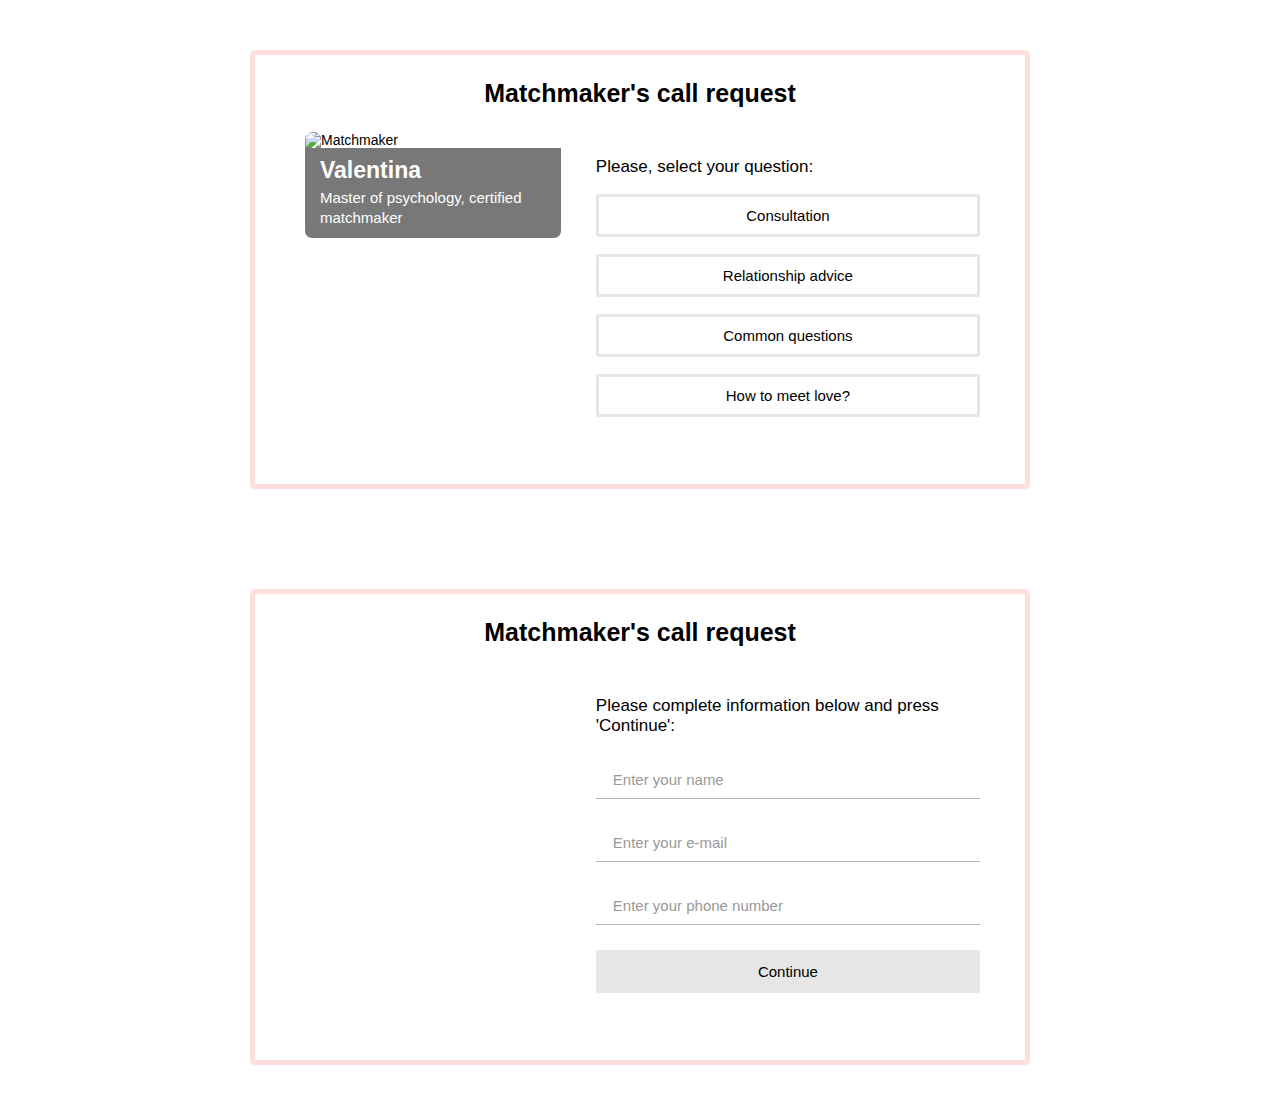
==== call-request.html @ bef975fe "step 2" ====
<!DOCTYPE html>
<html lang="en">
<head>
	<meta charset="UTF-8">
	<title>Request matchmaker's consultation</title>
	<meta name="viewport" content="width=device-width, initial-scale=1.0">
	<meta name="description" content="Request call with matchmaker and get qualified consultation.">

	<link rel="stylesheet" href="https://maxcdn.bootstrapcdn.com/bootstrap/3.3.7/css/bootstrap.min.css" integrity="sha384-BVYiiSIFeK1dGmJRAkycuHAHRg32OmUcww7on3RYdg4Va+PmSTsz/K68vbdEjh4u" crossorigin="anonymous">
	<link rel="stylesheet" href="https://maxcdn.bootstrapcdn.com/font-awesome/4.7.0/css/font-awesome.min.css">
	<link rel="stylesheet" href="css/datepicker.min.css">
	<link rel="stylesheet" href="css/call-request.css">

</head>
<body>
	
		<div class="container">
			<div class="row">
				<div class="col-md-8 col-md-offset-2 call-wrapper">
					<div class="col-md-12 call-title">
						<strong>Matchmaker's call request</strong>
					</div>
					<div class="col-md-12">

						<div class="col-md-5">
							<div class="left-section">
								<div class="matchmaker-photo">
									<img src="img/matchmaker-valentina.JPG" alt="Matchmaker">
								</div>
								<div class="matchmaker-info">
									<strong class="matchmaker-name">Valentina</strong>
									<p>Master of psychology, certified matchmaker</p>
								</div>
							</div>
						</div>

						<div class="col-md-7">
							<div class="content-section">
								<div class="call-buttons">
									<p class="call-subheading">Please, select your question:</p>
									<button class="btn-question">Consultation</button>
									<button class="btn-question">Relationship advice</button>
									<button class="btn-question">Common questions</button>
									<button class="btn-question">How to meet love?</button>
								</div>
							</div>
						</div>

					</div>
				</div>
			</div>


			<!-- step 2 -->
			<div class="row">
				<div class="col-md-8 col-md-offset-2 call-wrapper">
					<div class="col-md-12 call-title">
						<strong>Matchmaker's call request</strong>
					</div>
					<div class="col-md-12">

						<div class="col-md-5">
							<div class="left-section calendar">
								<div class="datepicker-here" id="datepicker" data-language='en'></div>	
							</div>
						</div>

						<div class="col-md-7">
							<div class="content-section">
								<p class="call-subheading">Please complete information below and press 'Continue':</p>
								<form>
									<div class="call-form-row">
										<!-- <label for="call-name">Name</label> -->
										<input type="text" class="call-field" placeholder="Enter your name" id="call-name" name="Name">
										<span class="error-message"></span>
									</div>
									<div class="call-form-row">
										<!-- <label for="call-name">E-mail</label> -->
										<input type="text" class="call-field" placeholder="Enter your e-mail" id="call-email" name="Email">
										<span class="error-message"></span>
									</div>
									<div class="call-form-row">
										<!-- <label for="call-name">Phone</label> -->
										<input type="text" class="call-field" placeholder="Enter your phone number" id="call-phone" name="Phone">
										<span class="error-message"></span>
									</div>
									<button class="btn-continue">Continue</button>
								</form>
							</div>
						</div>

					</div>
				</div>
			</div>

		</div>
	<script src="https://code.jquery.com/jquery-3.2.1.min.js" integrity="sha256-hwg4gsxgFZhOsEEamdOYGBf13FyQuiTwlAQgxVSNgt4=" crossorigin="anonymous"></script>
	<script src="js/datepicker.min.js"></script>
	<script src="js/datepicker.en.js"></script>
	<script src="js/script.js"></script>

</body>
</html>
---- css/datepicker.min.css ----
.datepicker--cells{display:-webkit-flex;display:-ms-flexbox;display:flex;-webkit-flex-wrap:wrap;-ms-flex-wrap:wrap;flex-wrap:wrap}.datepicker--cell{border-radius:4px;box-sizing:border-box;cursor:pointer;display:-webkit-flex;display:-ms-flexbox;display:flex;position:relative;-webkit-align-items:center;-ms-flex-align:center;align-items:center;-webkit-justify-content:center;-ms-flex-pack:center;justify-content:center;height:32px;z-index:1}.datepicker--cell.-focus-{background:#f0f0f0}.datepicker--cell.-current-{color:#4EB5E6}.datepicker--cell.-current-.-focus-{color:#4a4a4a}.datepicker--cell.-current-.-in-range-{color:#4EB5E6}.datepicker--cell.-in-range-{background:rgba(92,196,239,.1);color:#4a4a4a;border-radius:0}.datepicker--cell.-in-range-.-focus-{background-color:rgba(92,196,239,.2)}.datepicker--cell.-disabled-{cursor:default;color:#aeaeae}.datepicker--cell.-disabled-.-focus-{color:#aeaeae}.datepicker--cell.-disabled-.-in-range-{color:#a1a1a1}.datepicker--cell.-disabled-.-current-.-focus-{color:#aeaeae}.datepicker--cell.-range-from-{border:1px solid rgba(92,196,239,.5);background-color:rgba(92,196,239,.1);border-radius:4px 0 0 4px}.datepicker--cell.-range-to-{border:1px solid rgba(92,196,239,.5);background-color:rgba(92,196,239,.1);border-radius:0 4px 4px 0}.datepicker--cell.-selected-,.datepicker--cell.-selected-.-current-{color:#fff;background:#5cc4ef}.datepicker--cell.-range-from-.-range-to-{border-radius:4px}.datepicker--cell.-selected-{border:none}.datepicker--cell.-selected-.-focus-{background:#45bced}.datepicker--cell:empty{cursor:default}.datepicker--days-names{display:-webkit-flex;display:-ms-flexbox;display:flex;-webkit-flex-wrap:wrap;-ms-flex-wrap:wrap;flex-wrap:wrap;margin:8px 0 3px}.datepicker--day-name{color:#FF9A19;display:-webkit-flex;display:-ms-flexbox;display:flex;-webkit-align-items:center;-ms-flex-align:center;align-items:center;-webkit-justify-content:center;-ms-flex-pack:center;justify-content:center;-webkit-flex:1;-ms-flex:1;flex:1;text-align:center;text-transform:uppercase;font-size:.8em}.-only-timepicker- .datepicker--content,.datepicker--body,.datepicker-inline .datepicker--pointer{display:none}.datepicker--cell-day{width:14.28571%}.datepicker--cells-months{height:170px}.datepicker--cell-month{width:33.33%;height:25%}.datepicker--cells-years,.datepicker--years{height:170px}.datepicker--cell-year{width:25%;height:33.33%}.datepickers-container{position:absolute;left:0;top:0}@media print{.datepickers-container{display:none}}.datepicker{background:#fff;border:1px solid #dbdbdb;box-shadow:0 4px 12px rgba(0,0,0,.15);border-radius:4px;box-sizing:content-box;font-family:Tahoma,sans-serif;font-size:14px;color:#4a4a4a;width:250px;position:absolute;left:-100000px;opacity:0;transition:opacity .3s ease,left 0s .3s,-webkit-transform .3s ease;transition:opacity .3s ease,transform .3s ease,left 0s .3s;transition:opacity .3s ease,transform .3s ease,left 0s .3s,-webkit-transform .3s ease;z-index:100}.datepicker.-from-top-{-webkit-transform:translateY(-8px);transform:translateY(-8px)}.datepicker.-from-right-{-webkit-transform:translateX(8px);transform:translateX(8px)}.datepicker.-from-bottom-{-webkit-transform:translateY(8px);transform:translateY(8px)}.datepicker.-from-left-{-webkit-transform:translateX(-8px);transform:translateX(-8px)}.datepicker.active{opacity:1;-webkit-transform:translate(0);transform:translate(0);transition:opacity .3s ease,left 0s 0s,-webkit-transform .3s ease;transition:opacity .3s ease,transform .3s ease,left 0s 0s;transition:opacity .3s ease,transform .3s ease,left 0s 0s,-webkit-transform .3s ease}.datepicker-inline .datepicker{border-color:#d7d7d7;box-shadow:none;position:static;left:auto;right:auto;opacity:1;-webkit-transform:none;transform:none}.datepicker--content{box-sizing:content-box;padding:4px}.datepicker--pointer{position:absolute;background:#fff;border-top:1px solid #dbdbdb;border-right:1px solid #dbdbdb;width:10px;height:10px;z-index:-1}.datepicker--nav-action:hover,.datepicker--nav-title:hover{background:#f0f0f0}.-top-center- .datepicker--pointer,.-top-left- .datepicker--pointer,.-top-right- .datepicker--pointer{top:calc(100% - 4px);-webkit-transform:rotate(135deg);transform:rotate(135deg)}.-right-bottom- .datepicker--pointer,.-right-center- .datepicker--pointer,.-right-top- .datepicker--pointer{right:calc(100% - 4px);-webkit-transform:rotate(225deg);transform:rotate(225deg)}.-bottom-center- .datepicker--pointer,.-bottom-left- .datepicker--pointer,.-bottom-right- .datepicker--pointer{bottom:calc(100% - 4px);-webkit-transform:rotate(315deg);transform:rotate(315deg)}.-left-bottom- .datepicker--pointer,.-left-center- .datepicker--pointer,.-left-top- .datepicker--pointer{left:calc(100% - 4px);-webkit-transform:rotate(45deg);transform:rotate(45deg)}.-bottom-left- .datepicker--pointer,.-top-left- .datepicker--pointer{left:10px}.-bottom-right- .datepicker--pointer,.-top-right- .datepicker--pointer{right:10px}.-bottom-center- .datepicker--pointer,.-top-center- .datepicker--pointer{left:calc(50% - 10px / 2)}.-left-top- .datepicker--pointer,.-right-top- .datepicker--pointer{top:10px}.-left-bottom- .datepicker--pointer,.-right-bottom- .datepicker--pointer{bottom:10px}.-left-center- .datepicker--pointer,.-right-center- .datepicker--pointer{top:calc(50% - 10px / 2)}.datepicker--body.active{display:block}.datepicker--nav{display:-webkit-flex;display:-ms-flexbox;display:flex;-webkit-justify-content:space-between;-ms-flex-pack:justify;justify-content:space-between;border-bottom:1px solid #efefef;min-height:32px;padding:4px}.-only-timepicker- .datepicker--nav{display:none}.datepicker--nav-action,.datepicker--nav-title{display:-webkit-flex;display:-ms-flexbox;display:flex;cursor:pointer;-webkit-align-items:center;-ms-flex-align:center;align-items:center;-webkit-justify-content:center;-ms-flex-pack:center;justify-content:center}.datepicker--nav-action{width:32px;border-radius:4px;-webkit-user-select:none;-moz-user-select:none;-ms-user-select:none;user-select:none}.datepicker--nav-action.-disabled-{visibility:hidden}.datepicker--nav-action svg{width:32px;height:32px}.datepicker--nav-action path{fill:none;stroke:#9c9c9c;stroke-width:2px}.datepicker--nav-title{border-radius:4px;padding:0 8px}.datepicker--buttons,.datepicker--time{border-top:1px solid #efefef;padding:4px}.datepicker--nav-title i{font-style:normal;color:#9c9c9c;margin-left:5px}.datepicker--nav-title.-disabled-{cursor:default;background:0 0}.datepicker--buttons{display:-webkit-flex;display:-ms-flexbox;display:flex}.datepicker--button{color:#4EB5E6;cursor:pointer;border-radius:4px;-webkit-flex:1;-ms-flex:1;flex:1;display:-webkit-inline-flex;display:-ms-inline-flexbox;display:inline-flex;-webkit-justify-content:center;-ms-flex-pack:center;justify-content:center;-webkit-align-items:center;-ms-flex-align:center;align-items:center;height:32px}.datepicker--button:hover{color:#4a4a4a;background:#f0f0f0}.datepicker--time{display:-webkit-flex;display:-ms-flexbox;display:flex;-webkit-align-items:center;-ms-flex-align:center;align-items:center;position:relative}.datepicker--time.-am-pm- .datepicker--time-sliders{-webkit-flex:0 1 138px;-ms-flex:0 1 138px;flex:0 1 138px;max-width:138px}.-only-timepicker- .datepicker--time{border-top:none}.datepicker--time-sliders{-webkit-flex:0 1 153px;-ms-flex:0 1 153px;flex:0 1 153px;margin-right:10px;max-width:153px}.datepicker--time-label{display:none;font-size:12px}.datepicker--time-current{display:-webkit-flex;display:-ms-flexbox;display:flex;-webkit-align-items:center;-ms-flex-align:center;align-items:center;-webkit-flex:1;-ms-flex:1;flex:1;font-size:14px;text-align:center;margin:0 0 0 10px}.datepicker--time-current-colon{margin:0 2px 3px;line-height:1}.datepicker--time-current-hours,.datepicker--time-current-minutes{line-height:1;font-size:19px;font-family:"Century Gothic",CenturyGothic,AppleGothic,sans-serif;position:relative;z-index:1}.datepicker--time-current-hours:after,.datepicker--time-current-minutes:after{content:'';background:#f0f0f0;border-radius:4px;position:absolute;left:-2px;top:-3px;right:-2px;bottom:-2px;z-index:-1;opacity:0}.datepicker--time-current-hours.-focus-:after,.datepicker--time-current-minutes.-focus-:after{opacity:1}.datepicker--time-current-ampm{text-transform:uppercase;-webkit-align-self:flex-end;-ms-flex-item-align:end;align-self:flex-end;color:#9c9c9c;margin-left:6px;font-size:11px;margin-bottom:1px}.datepicker--time-row{display:-webkit-flex;display:-ms-flexbox;display:flex;-webkit-align-items:center;-ms-flex-align:center;align-items:center;font-size:11px;height:17px;background:linear-gradient(to right,#dedede,#dedede) left 50%/100% 1px no-repeat}.datepicker--time-row:first-child{margin-bottom:4px}.datepicker--time-row input[type=range]{background:0 0;cursor:pointer;-webkit-flex:1;-ms-flex:1;flex:1;height:100%;padding:0;margin:0;-webkit-appearance:none}.datepicker--time-row input[type=range]::-ms-tooltip{display:none}.datepicker--time-row input[type=range]:hover::-webkit-slider-thumb{border-color:#b8b8b8}.datepicker--time-row input[type=range]:hover::-moz-range-thumb{border-color:#b8b8b8}.datepicker--time-row input[type=range]:hover::-ms-thumb{border-color:#b8b8b8}.datepicker--time-row input[type=range]:focus{outline:0}.datepicker--time-row input[type=range]:focus::-webkit-slider-thumb{background:#5cc4ef;border-color:#5cc4ef}.datepicker--time-row input[type=range]:focus::-moz-range-thumb{background:#5cc4ef;border-color:#5cc4ef}.datepicker--time-row input[type=range]:focus::-ms-thumb{background:#5cc4ef;border-color:#5cc4ef}.datepicker--time-row input[type=range]::-webkit-slider-thumb{-webkit-appearance:none;box-sizing:border-box;height:12px;width:12px;border-radius:3px;border:1px solid #dedede;background:#fff;cursor:pointer;transition:background .2s;margin-top:-6px}.datepicker--time-row input[type=range]::-moz-range-thumb{box-sizing:border-box;height:12px;width:12px;border-radius:3px;border:1px solid #dedede;background:#fff;cursor:pointer;transition:background .2s}.datepicker--time-row input[type=range]::-ms-thumb{box-sizing:border-box;height:12px;width:12px;border-radius:3px;border:1px solid #dedede;background:#fff;cursor:pointer;transition:background .2s}.datepicker--time-row input[type=range]::-webkit-slider-runnable-track{border:none;height:1px;cursor:pointer;color:transparent;background:0 0}.datepicker--time-row input[type=range]::-moz-range-track{border:none;height:1px;cursor:pointer;color:transparent;background:0 0}.datepicker--time-row input[type=range]::-ms-track{border:none;height:1px;cursor:pointer;color:transparent;background:0 0}.datepicker--time-row input[type=range]::-ms-fill-lower{background:0 0}.datepicker--time-row input[type=range]::-ms-fill-upper{background:0 0}.datepicker--time-row span{padding:0 12px}.datepicker--time-icon{color:#9c9c9c;border:1px solid;border-radius:50%;font-size:16px;position:relative;margin:0 5px -1px 0;width:1em;height:1em}.datepicker--time-icon:after,.datepicker--time-icon:before{content:'';background:currentColor;position:absolute}.datepicker--time-icon:after{height:.4em;width:1px;left:calc(50% - 1px);top:calc(50% + 1px);-webkit-transform:translateY(-100%);transform:translateY(-100%)}.datepicker--time-icon:before{width:.4em;height:1px;top:calc(50% + 1px);left:calc(50% - 1px)}.datepicker--cell-day.-other-month-,.datepicker--cell-year.-other-decade-{color:#dedede}.datepicker--cell-day.-other-month-:hover,.datepicker--cell-year.-other-decade-:hover{color:#c5c5c5}.-disabled-.-focus-.datepicker--cell-day.-other-month-,.-disabled-.-focus-.datepicker--cell-year.-other-decade-{color:#dedede}.-selected-.datepicker--cell-day.-other-month-,.-selected-.datepicker--cell-year.-other-decade-{color:#fff;background:#a2ddf6}.-selected-.-focus-.datepicker--cell-day.-other-month-,.-selected-.-focus-.datepicker--cell-year.-other-decade-{background:#8ad5f4}.-in-range-.datepicker--cell-day.-other-month-,.-in-range-.datepicker--cell-year.-other-decade-{background-color:rgba(92,196,239,.1);color:#ccc}.-in-range-.-focus-.datepicker--cell-day.-other-month-,.-in-range-.-focus-.datepicker--cell-year.-other-decade-{background-color:rgba(92,196,239,.2)}.datepicker--cell-day.-other-month-:empty,.datepicker--cell-year.-other-decade-:empty{background:0 0;border:none}
---- css/call-request.css ----
* {
  box-sizing: border-box;
  -webkit-box-sizing: border-box;
  -moz-box-sizing: border-box;
  -ms-box-sizing: border-box;
  -o-box-sizing: border-box;
}

*::-webkit-input-placeholder {
  color: #999;
  opacity: 1;
}

*:-moz-placeholder {
  color: #999;
  opacity: 1;
}

*::-moz-placeholder {
  color: #999;
  opacity: 1;
}

*:-ms-input-placeholder {
  color: #999;
  opacity: 1;
}

ul, ol {
  margin: 0;
  padding: 0;
  list-style: none;
}

img {
  border-style: none;
}

h1, h2, h3, h4, h5, h6, p, figure, li {
  margin: 0;
}

img {
  border-style: none;
  display: block;
}

input, select, textarea {
  vertical-align: middle;
  font: 100% arial, helvetica, sans-serif;
}

a {
  text-decoration: none;
}

a:hover, a:active, a:focus {
  text-decoration: none;
}

html, body {
  height: 100%;
}

body {
  font-family: Arial, Helvetica, sans-serif;
  font-size: 14px;
  line-height: 16px;
  color: #000;
  margin: 0;
}

.call-wrapper {
  border: 5px solid #ffdede;
  border-radius: 5px;
  overflow: hidden;
  padding-top: 25px;
  padding-bottom: 25px;
  margin-top: 50px;
  margin-bottom: 50px;
}

.matchmaker-photo {
  overflow: hidden;
  border-radius: 7px 7px 0 0;
  max-height: 300px;
}

.matchmaker-photo img {
  width: 100%;
  height: auto;
}

.left-section {
  padding: 0 5px;
}

.left-section p {
  display: block;
  font-size: 15px;
  line-height: 20px;
}

.matchmaker-name {
  display: block;
  font-size: 23px;
  line-height: 25px;
  margin-bottom: 5px;
}

.matchmaker-info {
  background: #787878;
  color: #fff;
  border-radius: 0 0 7px 7px;
  padding: 10px 15px;
}

.call-title {
  margin-bottom: 25px;
  text-align: center;
}

.call-title strong {
  display: inline-block;
  font-size: 25px;
  line-height: 27px;
}

.call-buttons button {
  display: block;
  width: 100%;
  margin: 17px auto;
  color: #000;
  font-size: 15px;
  line-height: 35px;
  border-radius: 3px;
  border: 3px solid #e6e6e6;
  background: #fff;
}

.call-buttons button:hover {
  background: #e6e6e6;
}

.btn-continue {
  display: block;
  width: 100%;
  margin: 17px auto;
  color: #000;
  font-size: 15px;
  line-height: 35px;
  border-radius: 3px;
  border: 3px solid #e6e6e6;
  background: #e6e6e6;
}

.btn-continue:hover {
  background: #fff;
}

.content-section {
  padding: 25px 0;
}

.call-subheading {
  display: block;
  font-size: 17px;
  line-height: 20px;
}

.call-form-row {
  margin: 25px 0;
}

.call-form-row label {
  display: block;
  font-size: 15px;
  line-height: 20px;
  margin: 5px 0;
}

.call-form-row input {
  display: block;
  width: 100%;
  border: none;
  border-bottom: 1px solid #b7b7b7;
  font-size: 15px;
  line-height: 35px;
  outline: none;
  text-indent: 15px;
}

.call-form-row input:focus {
  border-bottom: 1px solid #000000;
}
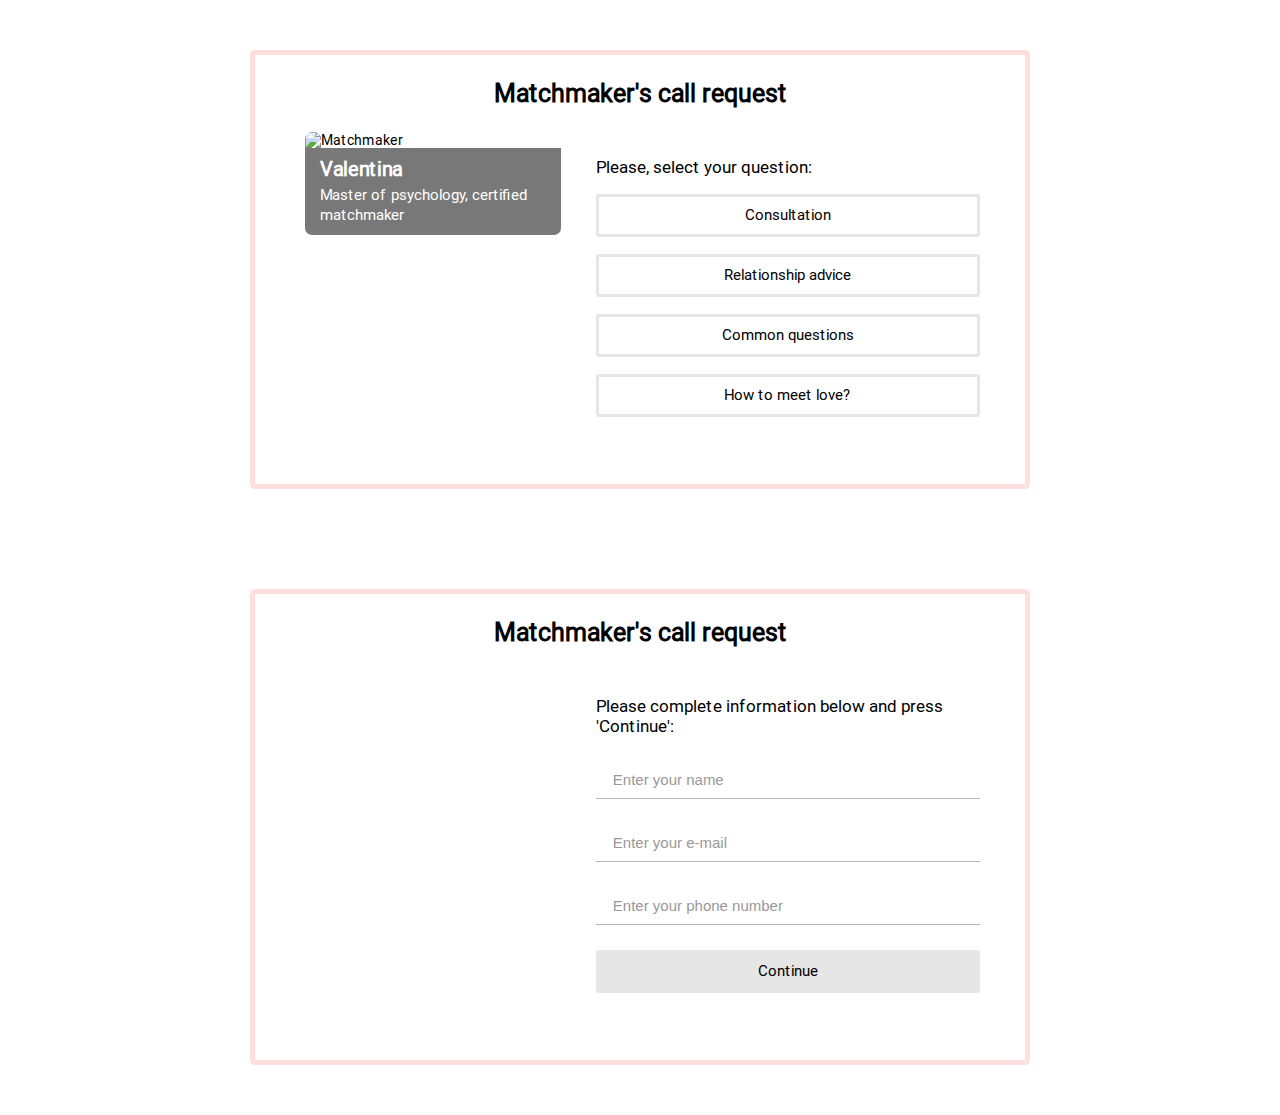
==== commit ffb680a9: "fonts" ====
--- a/call-request.html
+++ b/call-request.html
@@ -16,13 +16,13 @@
 	
 		<div class="container">
 			<div class="row">
-				<div class="col-md-8 col-md-offset-2 call-wrapper">
+				<div class="col-md-8 col-md-offset-2 col-sm-8 col-sm-offset-2 call-wrapper">
 					<div class="col-md-12 call-title">
 						<strong>Matchmaker's call request</strong>
 					</div>
 					<div class="col-md-12">
 
-						<div class="col-md-5">
+						<div class="col-md-5 col-sm-5">
 							<div class="left-section">
 								<div class="matchmaker-photo">
 									<img src="img/matchmaker-valentina.JPG" alt="Matchmaker">
@@ -34,7 +34,7 @@
 							</div>
 						</div>
 
-						<div class="col-md-7">
+						<div class="col-md-7 col-sm-7">
 							<div class="content-section">
 								<div class="call-buttons">
 									<p class="call-subheading">Please, select your question:</p>
--- a/css/call-request.css
+++ b/css/call-request.css
@@ -1,3 +1,10 @@
+@font-face {
+  font-family: "RobotoRegular";
+  font-style: normal;
+  font-weight: normal;
+  src: url("../fonts/RobotoRegular/RobotoRegular.eot?#iefix") format("embedded-opentype"), url("../fonts/RobotoRegular/RobotoRegular.woff") format("woff"), url("../fonts/RobotoRegular/RobotoRegular.ttf") format("truetype");
+}
+
 * {
   box-sizing: border-box;
   -webkit-box-sizing: border-box;
@@ -63,7 +70,7 @@
 }
 
 body {
-  font-family: Arial, Helvetica, sans-serif;
+  font-family: "RobotoRegular";
   font-size: 14px;
   line-height: 16px;
   color: #000;
@@ -103,8 +110,8 @@
 
 .matchmaker-name {
   display: block;
-  font-size: 23px;
-  line-height: 25px;
+  font-size: 20px;
+  line-height: 22px;
   margin-bottom: 5px;
 }
 
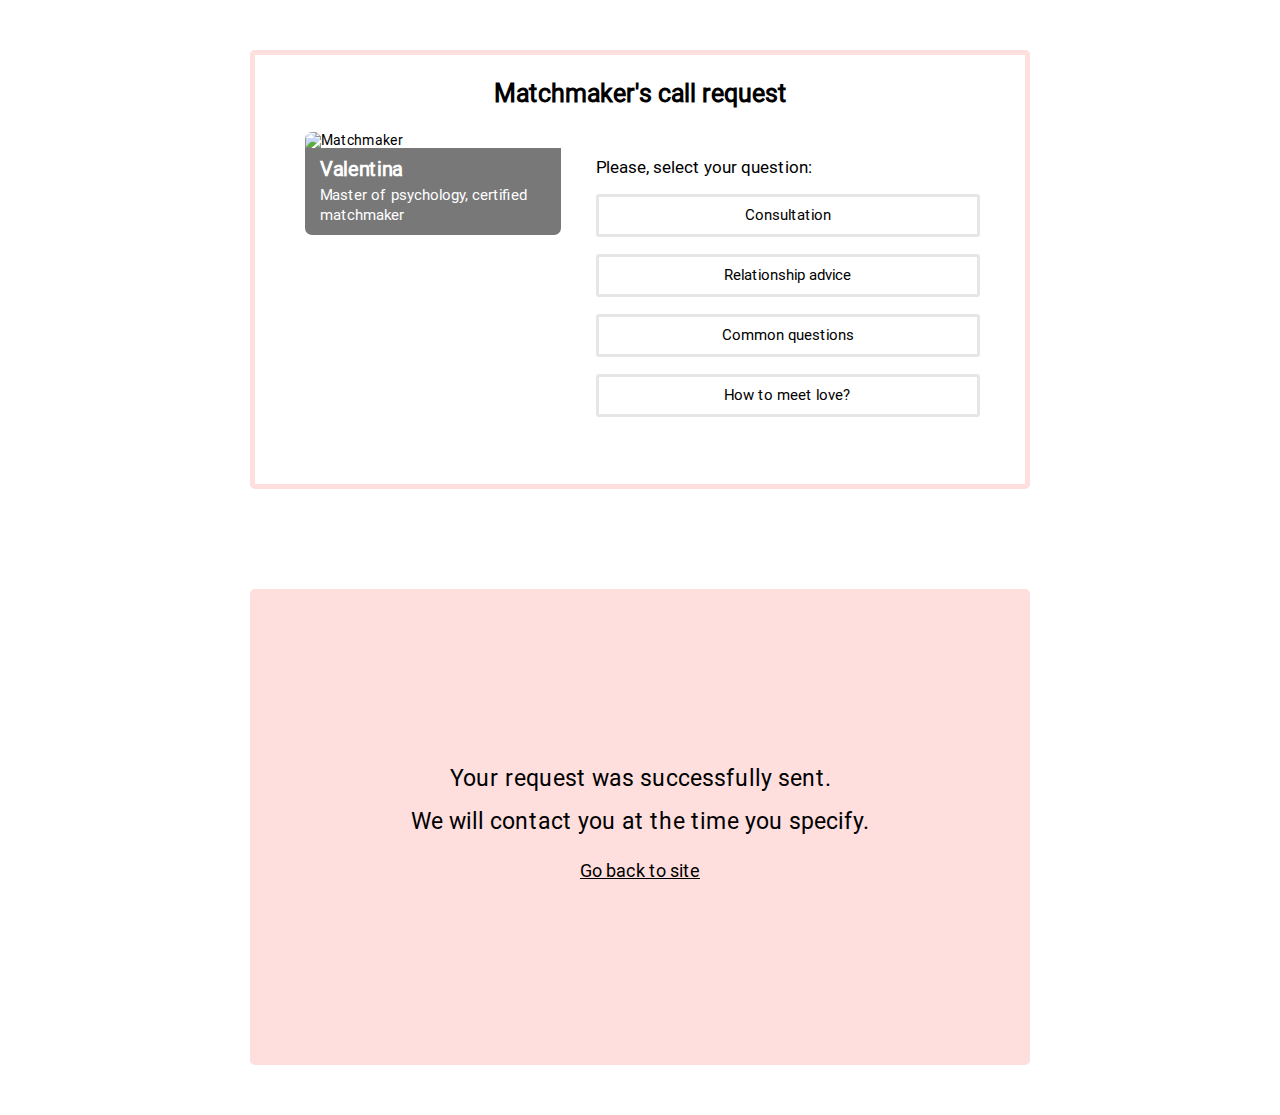
==== commit ed6990d3: "ready v1" ====
--- a/call-request.html
+++ b/call-request.html
@@ -16,7 +16,7 @@
 	
 		<div class="container">
 			<div class="row">
-				<div class="col-md-8 col-md-offset-2 col-sm-8 col-sm-offset-2 call-wrapper">
+				<div class="col-md-8 col-md-offset-2 col-sm-12 col-sm-offset-0 call-wrapper">
 					<div class="col-md-12 call-title">
 						<strong>Matchmaker's call request</strong>
 					</div>
@@ -50,22 +50,28 @@
 				</div>
 			</div>
 
-
 			<!-- step 2 -->
 			<div class="row">
-				<div class="col-md-8 col-md-offset-2 call-wrapper">
+				<div class="col-md-8 col-md-offset-2 col-sm-12 col-sm-offset-0 call-wrapper success">
+
+					<div class="success-block">
+						<p>Your request was successfully sent.</p>
+						<p>We will contact you at the time you specify.</p>
+						<a href="https://ukrainianrealbrides.com/main">Go back to site</a>
+					</div>
+
 					<div class="col-md-12 call-title">
 						<strong>Matchmaker's call request</strong>
 					</div>
 					<div class="col-md-12">
 
-						<div class="col-md-5">
+						<div class="col-md-5 col-sm-5">
 							<div class="left-section calendar">
 								<div class="datepicker-here" id="datepicker" data-language='en'></div>	
 							</div>
 						</div>
 
-						<div class="col-md-7">
+						<div class="col-md-7 col-sm-7">
 							<div class="content-section">
 								<p class="call-subheading">Please complete information below and press 'Continue':</p>
 								<form>
--- a/css/call-request.css
+++ b/css/call-request.css
@@ -85,6 +85,73 @@
   padding-bottom: 25px;
   margin-top: 50px;
   margin-bottom: 50px;
+  position: relative;
+}
+
+.success-block {
+  position: absolute;
+  left: 0;
+  top: 0;
+  right: 0;
+  bottom: 0;
+  z-index: -10;
+  opacity: 0;
+  display: -webkit-flex;
+  display: -moz-flex;
+  display: -ms-flex;
+  display: -o-flex;
+  display: -webkit-box;
+  display: -ms-flexbox;
+  display: flex;
+  -webkit-justify-content: center;
+  -moz-justify-content: center;
+  -ms-justify-content: center;
+  -o-justify-content: center;
+  -webkit-box-pack: center;
+  -ms-flex-pack: center;
+  justify-content: center;
+  -ms-align-items: center;
+  -webkit-box-align: center;
+  -webkit-align-items: center;
+  -ms-flex-align: center;
+  align-items: center;
+  -webkit-transition: all .15s;
+  -o-transition: all .15s;
+  transition: all .15s;
+  -webkit-flex-direction: column;
+  -moz-flex-direction: column;
+  -ms-flex-direction: column;
+  -o-flex-direction: column;
+  -webkit-box-orient: vertical;
+  -webkit-box-direction: normal;
+  flex-direction: column;
+  background: #ffdede;
+}
+
+.success-block p {
+  display: block;
+  color: #000;
+  font-size: 23px;
+  line-height: 33px;
+  margin: 5px 0;
+}
+
+.success-block a {
+  display: block;
+  color: #000;
+  font-size: 18px;
+  line-height: 25px;
+  margin: 15px 0;
+  text-decoration: underline;
+}
+
+.success-block a:hover {
+  text-decoration: none;
+}
+
+.call-wrapper.success .success-block {
+  opacity: 1;
+  z-index: 5;
 }
 
 .matchmaker-photo {
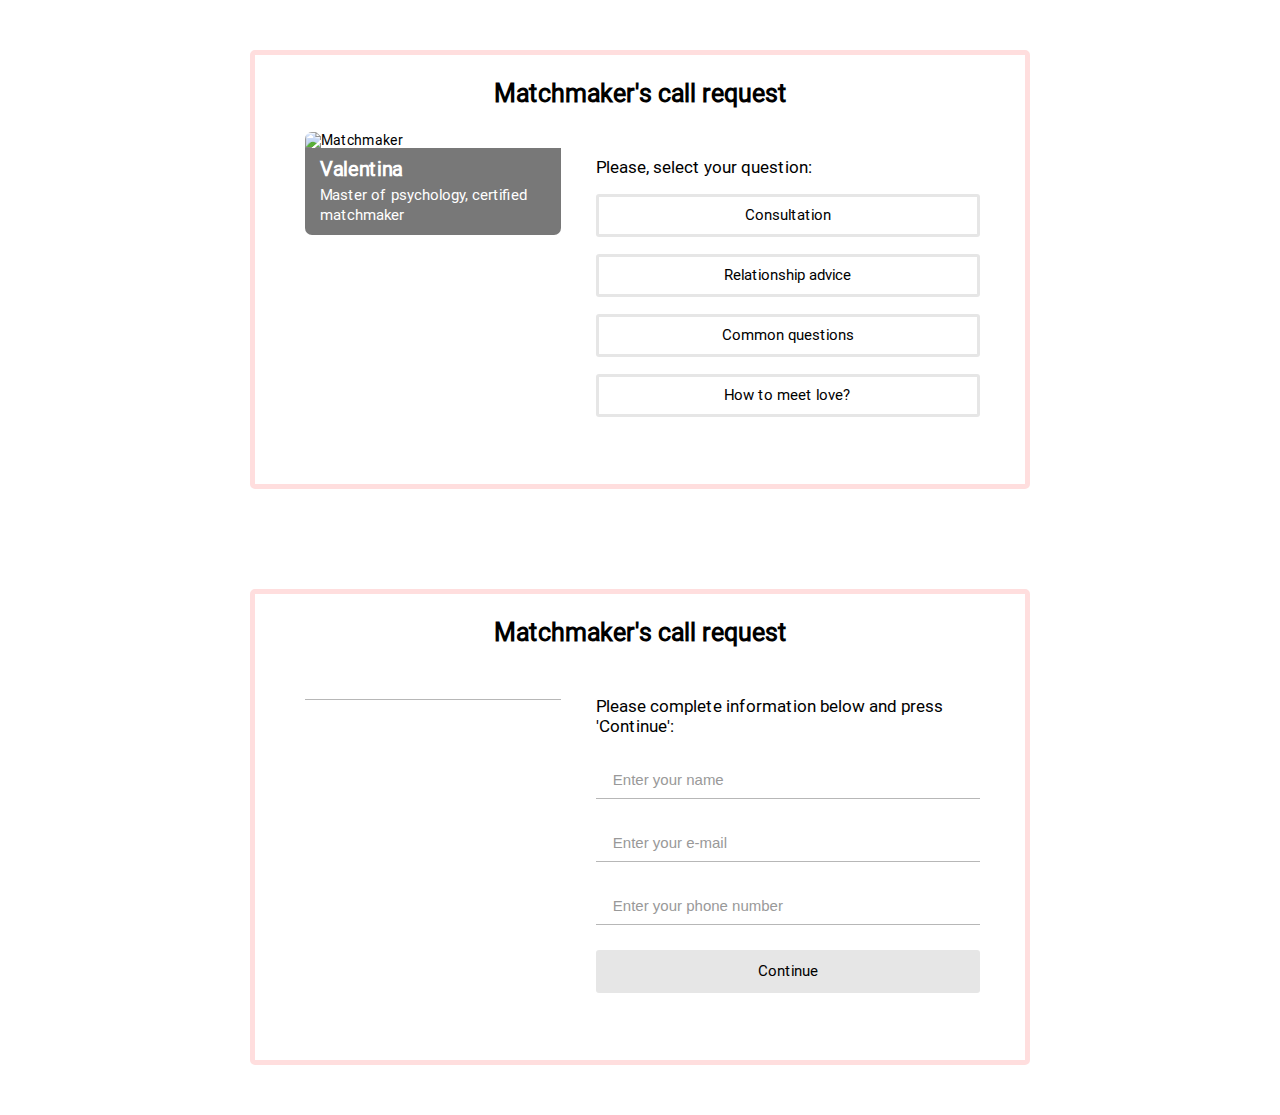
==== commit dad199dc: "timezone fail" ====
--- a/call-request.html
+++ b/call-request.html
@@ -52,8 +52,8 @@
 
 			<!-- step 2 -->
 			<div class="row">
-				<div class="col-md-8 col-md-offset-2 col-sm-12 col-sm-offset-0 call-wrapper success">
-
+				<div class="col-md-8 col-md-offset-2 col-sm-12 col-sm-offset-0 call-wrapper">
+				
 					<div class="success-block">
 						<p>Your request was successfully sent.</p>
 						<p>We will contact you at the time you specify.</p>
@@ -67,7 +67,8 @@
 
 						<div class="col-md-5 col-sm-5">
 							<div class="left-section calendar">
-								<div class="datepicker-here" id="datepicker" data-language='en'></div>	
+								<input type='text' class="datepicker-here" id="datepicker" data-language='en' data-position="right bottom"></input>
+								<div id="divLocal"></div>    
 							</div>
 						</div>
 
--- a/css/call-request.css
+++ b/css/call-request.css
@@ -165,6 +165,23 @@
   height: auto;
 }
 
+.datepicker-here {
+  display: block;
+  margin-bottom: 10px;
+  width: 100%;
+  border: none;
+  font-size: 15px;
+  line-height: 18px;
+  outline: none;
+  text-align: center;
+  border-bottom: 1px solid #b7b7b7;
+  padding: 5px;
+}
+
+.datepicker-here:focus {
+  border-color: #000;
+}
+
 .left-section {
   padding: 0 5px;
 }
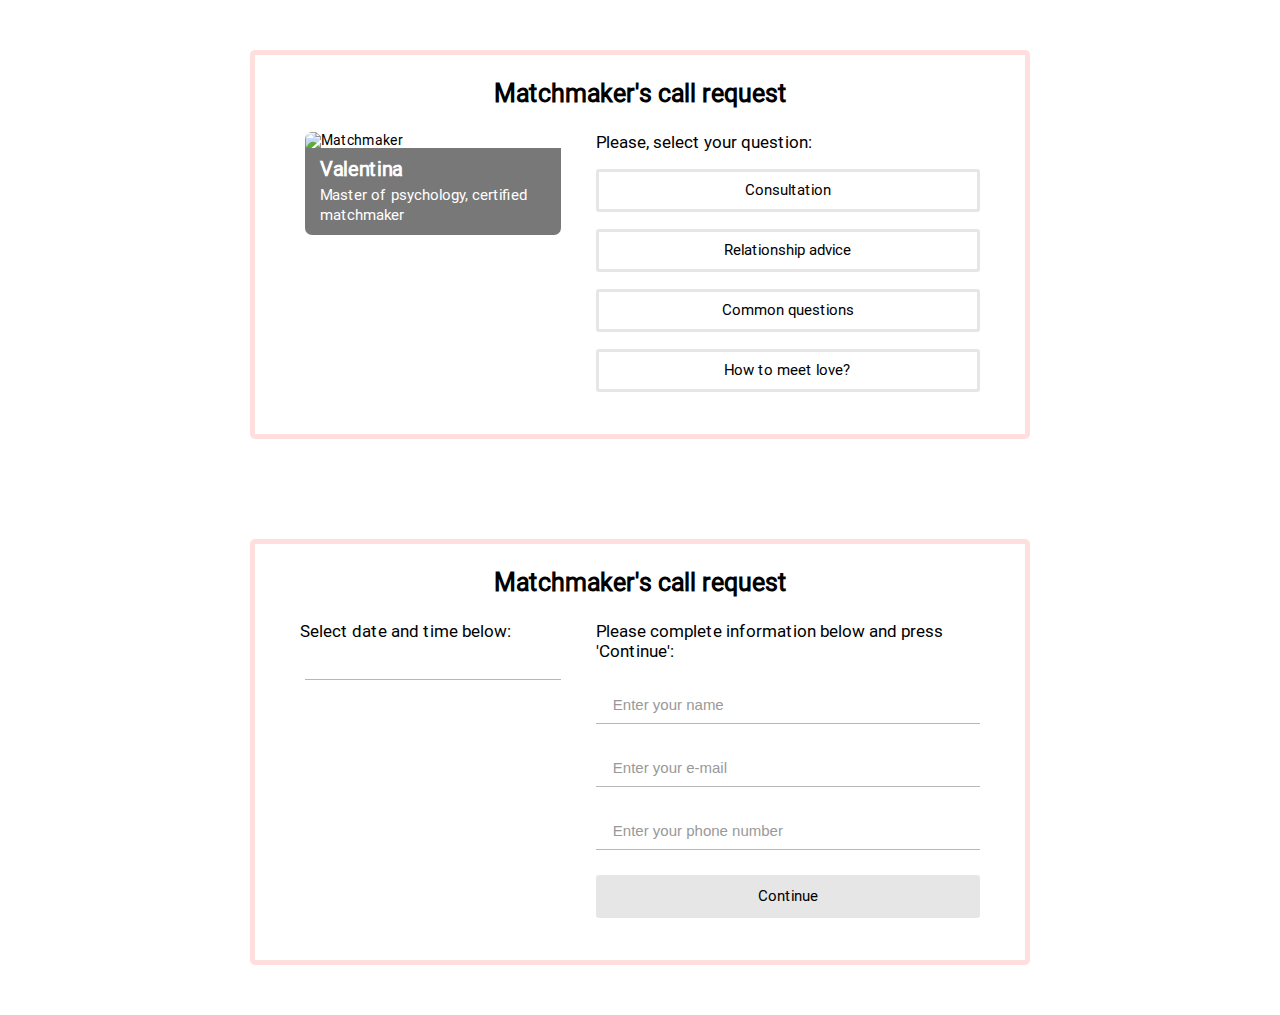
==== commit f705ee60: "date/time selection" ====
--- a/call-request.html
+++ b/call-request.html
@@ -66,8 +66,9 @@
 					<div class="col-md-12">
 
 						<div class="col-md-5 col-sm-5">
+							<p class="call-subheading">Select date and time below:</p>
 							<div class="left-section calendar">
-								<input type='text' class="datepicker-here" id="datepicker" data-language='en' data-position="right bottom"></input>
+								<input type='text' class="datepicker-here" id="datepicker" data-language='en' data-position="right bottom" disabled></input>
 								<div id="divLocal"></div>    
 							</div>
 						</div>
--- a/css/call-request.css
+++ b/css/call-request.css
@@ -167,6 +167,7 @@
 
 .datepicker-here {
   display: block;
+  margin-top: 10px;
   margin-bottom: 10px;
   width: 100%;
   border: none;
@@ -176,6 +177,8 @@
   text-align: center;
   border-bottom: 1px solid #b7b7b7;
   padding: 5px;
+  letter-spacing: 0.8px;
+  background-color: #fff;
 }
 
 .datepicker-here:focus {
@@ -250,7 +253,7 @@
 }
 
 .content-section {
-  padding: 25px 0;
+  padding: 0;
 }
 
 .call-subheading {
